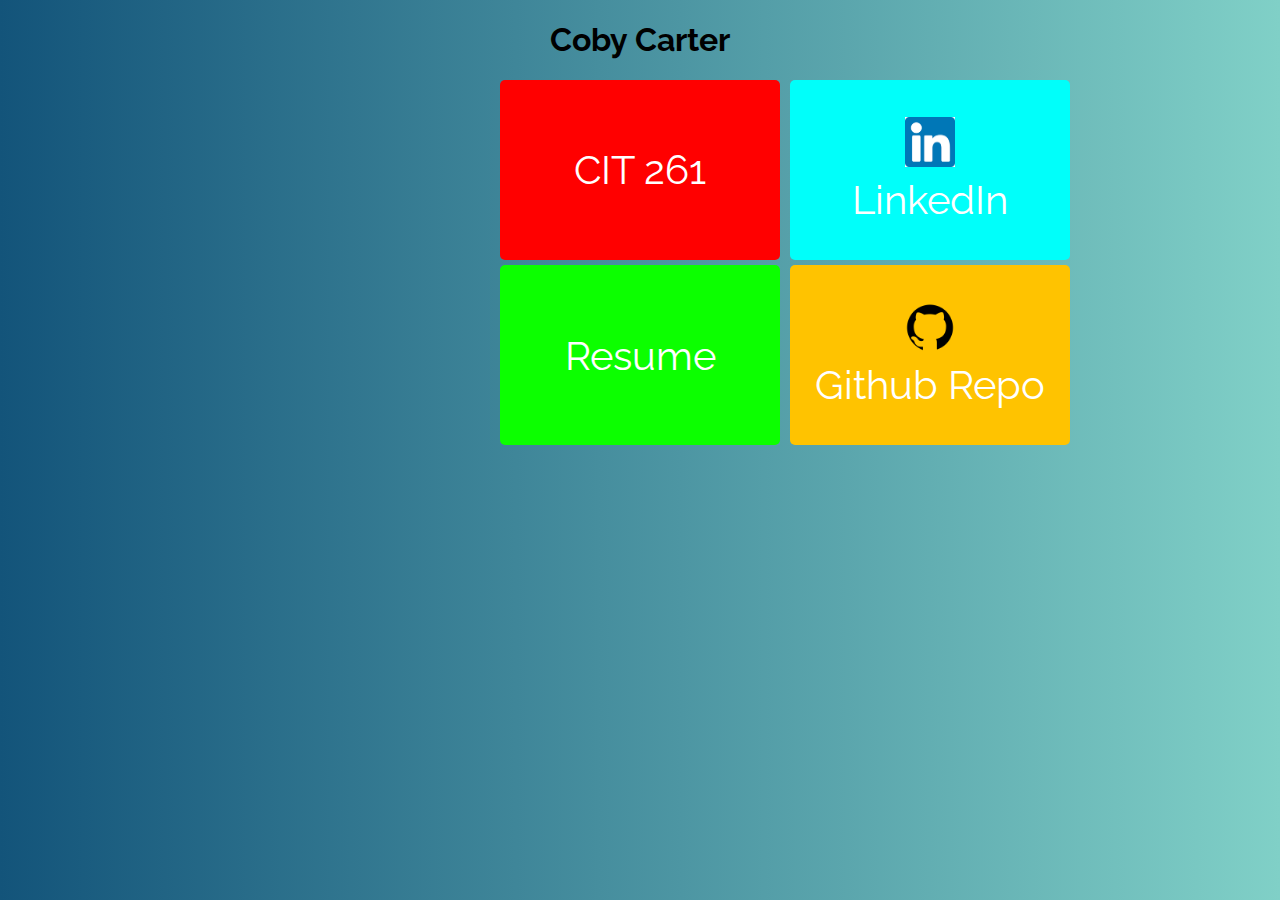
==== index.html @ 617b4255 "Initial Upload" ====
<!DOCTYPE html>
<html lang="en-us">
<meta charset="utf-8">
<meta name="viewport" content="width=device-width, initial-scale=1.0">
<meta name="description" content="Final Project">
<title>Coby Carter</title>
<link rel="stylesheet" href="/styles/main.css?ver=100">
<link rel="stylesheet" href="/styles/normalize.css">
<link href="https://fonts.googleapis.com/css?family=Raleway" rel="stylesheet">
<script src="scripts/hamburger.js"></script>
<body>
    <h1>Coby Carter</h1>
    <div class="section2">
        <a href="/cit261" target="_blank"><button class="button1">CIT 261</button></a>
        <a href="https://www.linkedin.com/in/coby-carter/" target="_blank"><button class="button2"><img src="images/linkedinicon.png" width="50px" height="50px" alt="linkedin"><br>LinkedIn</button></a>
    </div>
    <div class="section2">
        <button class="button3">Resume</button>
        <button class="button4"><img src="images/githubicon.png" width="50px" height="50px" alt="github"><br>Github Repo</button>
    </div>
<script src="scripts/currentdate.js"></script>
<script src="scripts/include.js"></script>
<script>includeHTML();</script>
<script src="scripts/wayfinder.js"></script>
</body>
</html>
---- styles/main.css ----
header, nav, main, footer, ul, li 
{
    max-width: 100%;
    font-family: 'Raleway', sans-serif; 
}

h1, h2, p, a, button
{
        font-family: 'Raleway', sans-serif;
}

body {
    background-image: linear-gradient(90deg, #13547a, #80d0c7);
}

button {
    border-radius: 5px;
    border: none;
    color: white;
    text-align: center;
    cursor: pointer;
    width: 280px;
    height: 180px;
}
.button1 {
    background-color: #ff0000;
    font-size: 40px;
    position: absolute;
    left: 500px;
}

.button2 {
    background-color: #00fffa;
    font-size: 40px;
    position: absolute;
    left: 790px;
}

.button3 {
  background-color: #0cff00;
    font-size: 40px;
  position: absolute;
  left: 500px;
  top: 265px;
}

.button4 {
  background-color: #ffc300;
    font-size: 40px;
  position: absolute;
  left: 790px;
  top: 265px;
}

.button1:hover {
  background-color: #ea0000;
  box-shadow: 0 4px 8px 0 rgba(0, 0, 0, 0.2), 0 6px 20px 0 rgba(0, 0, 0, 0.19);
}

.button2:hover {
  background-color: #00ede8;
  box-shadow: 0 4px 8px 0 rgba(0, 0, 0, 0.2), 0 6px 20px 0 rgba(0, 0, 0, 0.19);
}

.button3:hover {
  background-color: #0ae200;
  box-shadow: 0 4px 8px 0 rgba(0, 0, 0, 0.2), 0 6px 20px 0 rgba(0, 0, 0, 0.19);
}

.button4:hover {
  background-color: #e0ab00;
  box-shadow: 0 4px 8px 0 rgba(0, 0, 0, 0.2), 0 6px 20px 0 rgba(0, 0, 0, 0.19);
}

h1{
    text-align: center;
}
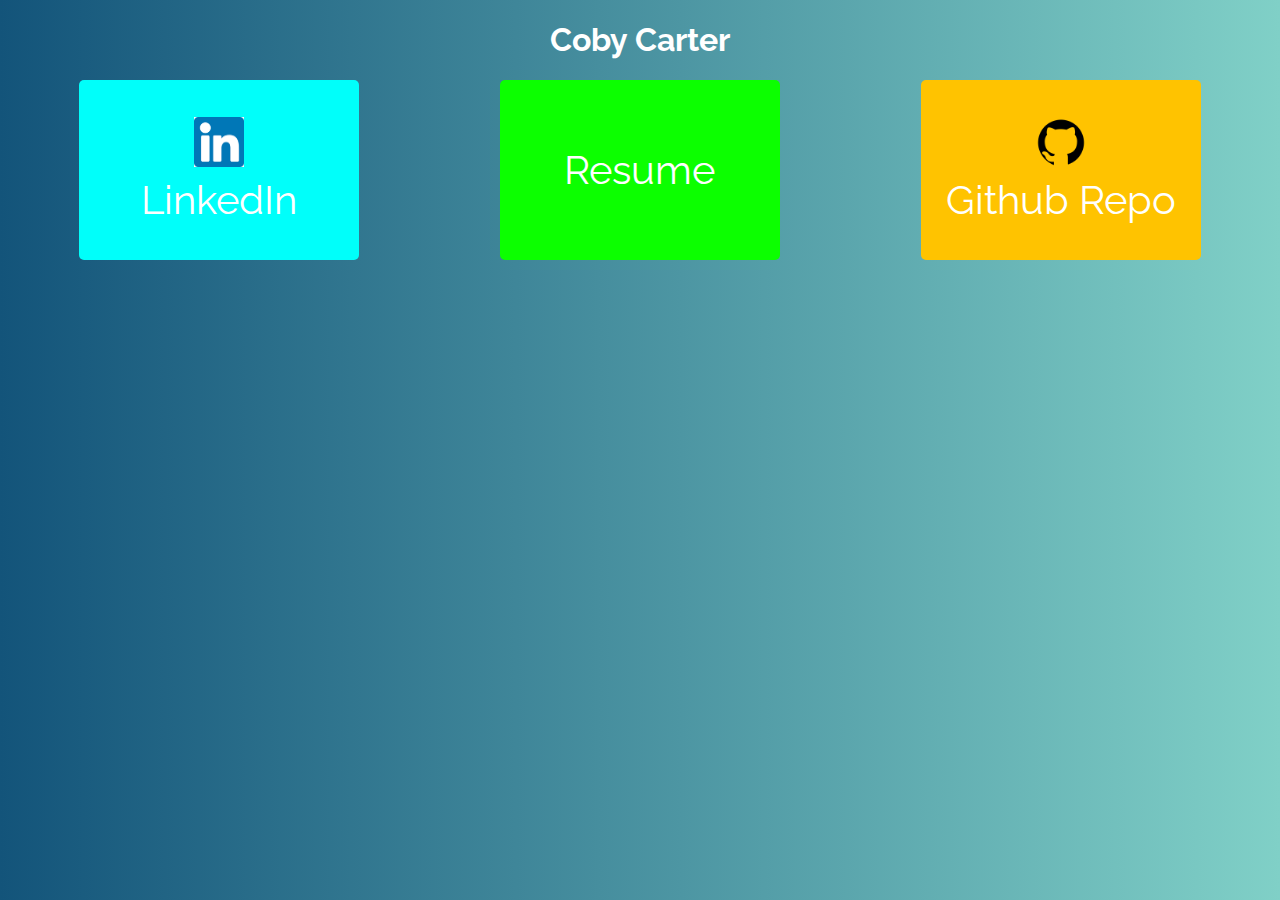
==== commit c8930079: "Index.html fixes and main.css fixes" ====
--- a/index.html
+++ b/index.html
@@ -2,25 +2,16 @@
 <html lang="en-us">
 <meta charset="utf-8">
 <meta name="viewport" content="width=device-width, initial-scale=1.0">
-<meta name="description" content="Final Project">
+<meta name="description" content="Coby Carter's Website">
 <title>Coby Carter</title>
-<link rel="stylesheet" href="/styles/main.css?ver=100">
-<link rel="stylesheet" href="/styles/normalize.css">
+<link rel="stylesheet" href="styles/main.css">
 <link href="https://fonts.googleapis.com/css?family=Raleway" rel="stylesheet">
-<script src="scripts/hamburger.js"></script>
 <body>
     <h1>Coby Carter</h1>
-    <div class="section2">
-        <a href="/cit261" target="_blank"><button class="button1">CIT 261</button></a>
+    <div class="section1">
         <a href="https://www.linkedin.com/in/coby-carter/" target="_blank"><button class="button2"><img src="images/linkedinicon.png" width="50px" height="50px" alt="linkedin"><br>LinkedIn</button></a>
+        <a href="https://drive.google.com/file/d/1OjM8t5ICWpZq74RFTeEJc1R1qQ0iSZxL/view?usp=sharing"><button class="button3">Resume</button></a>
+        <a href="https://github.com/jaykeblakk/Work-Projects"><button class="button4"><img src="images/githubicon.png" width="50px" height="50px" alt="github"><br>Github Repo</button></a>
     </div>
-    <div class="section2">
-        <button class="button3">Resume</button>
-        <button class="button4"><img src="images/githubicon.png" width="50px" height="50px" alt="github"><br>Github Repo</button>
-    </div>
-<script src="scripts/currentdate.js"></script>
-<script src="scripts/include.js"></script>
-<script>includeHTML();</script>
-<script src="scripts/wayfinder.js"></script>
 </body>
 </html>--- a/styles/main.css
+++ b/styles/main.css
@@ -1,16 +1,24 @@
 header, nav, main, footer, ul, li 
 {
     max-width: 100%;
-    font-family: 'Raleway', sans-serif; 
+    font-family: 'Raleway', sans-serif;
 }
 
 h1, h2, p, a, button
 {
-        font-family: 'Raleway', sans-serif;
+    font-family: 'Raleway', sans-serif;
+    text-align: center;
+    color: white;
 }
 
 body {
     background-image: linear-gradient(90deg, #13547a, #80d0c7);
+    text-align: center;
+}
+
+.section1 {
+    display: grid;
+    grid-template-columns: auto auto auto;
 }
 
 button {
@@ -21,35 +29,27 @@
     cursor: pointer;
     width: 280px;
     height: 180px;
+    padding: 0;
+    margin: auto;
 }
 .button1 {
     background-color: #ff0000;
     font-size: 40px;
-    position: absolute;
-    left: 500px;
 }
 
 .button2 {
     background-color: #00fffa;
     font-size: 40px;
-    position: absolute;
-    left: 790px;
 }
 
 .button3 {
   background-color: #0cff00;
     font-size: 40px;
-  position: absolute;
-  left: 500px;
-  top: 265px;
 }
 
 .button4 {
   background-color: #ffc300;
     font-size: 40px;
-  position: absolute;
-  left: 790px;
-  top: 265px;
 }
 
 .button1:hover {
@@ -74,4 +74,8 @@
 
 h1{
     text-align: center;
+}
+
+*{
+   box-sizing: border-box;
 }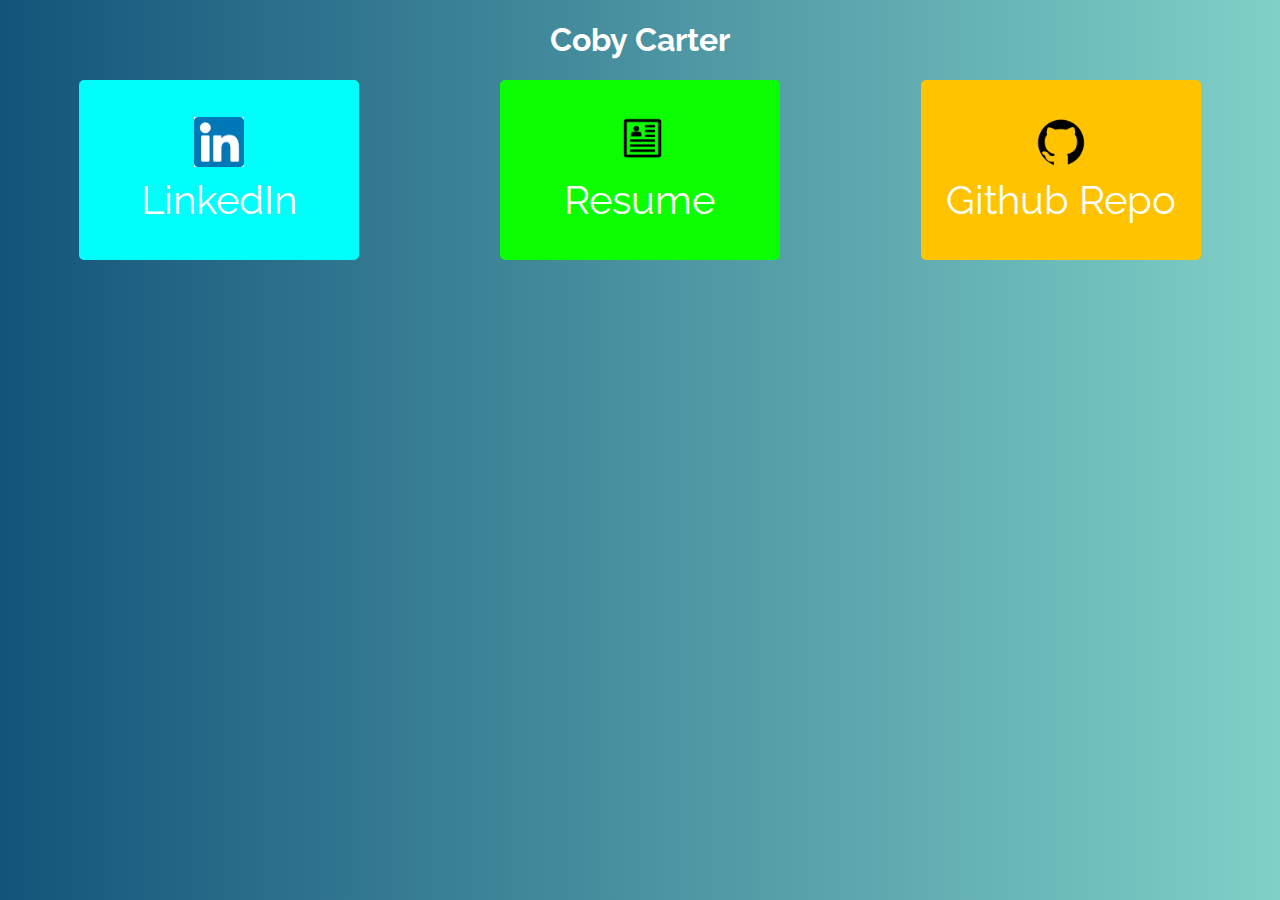
==== commit dca2c898: "Add Resume Icon" ====
--- a/index.html
+++ b/index.html
@@ -10,7 +10,7 @@
     <h1>Coby Carter</h1>
     <div class="section1">
         <a href="https://www.linkedin.com/in/coby-carter/" target="_blank"><button class="button2"><img src="images/linkedinicon.png" width="50px" height="50px" alt="linkedin"><br>LinkedIn</button></a>
-        <a href="https://drive.google.com/file/d/1OjM8t5ICWpZq74RFTeEJc1R1qQ0iSZxL/view?usp=sharing"><button class="button3">Resume</button></a>
+        <a href="https://drive.google.com/file/d/1OjM8t5ICWpZq74RFTeEJc1R1qQ0iSZxL/view?usp=sharing"><button class="button3"><img src="images/resumeicon.png" width="50px" height="50px"><br>Resume</button></a>
         <a href="https://github.com/jaykeblakk/Work-Projects"><button class="button4"><img src="images/githubicon.png" width="50px" height="50px" alt="github"><br>Github Repo</button></a>
     </div>
 </body>
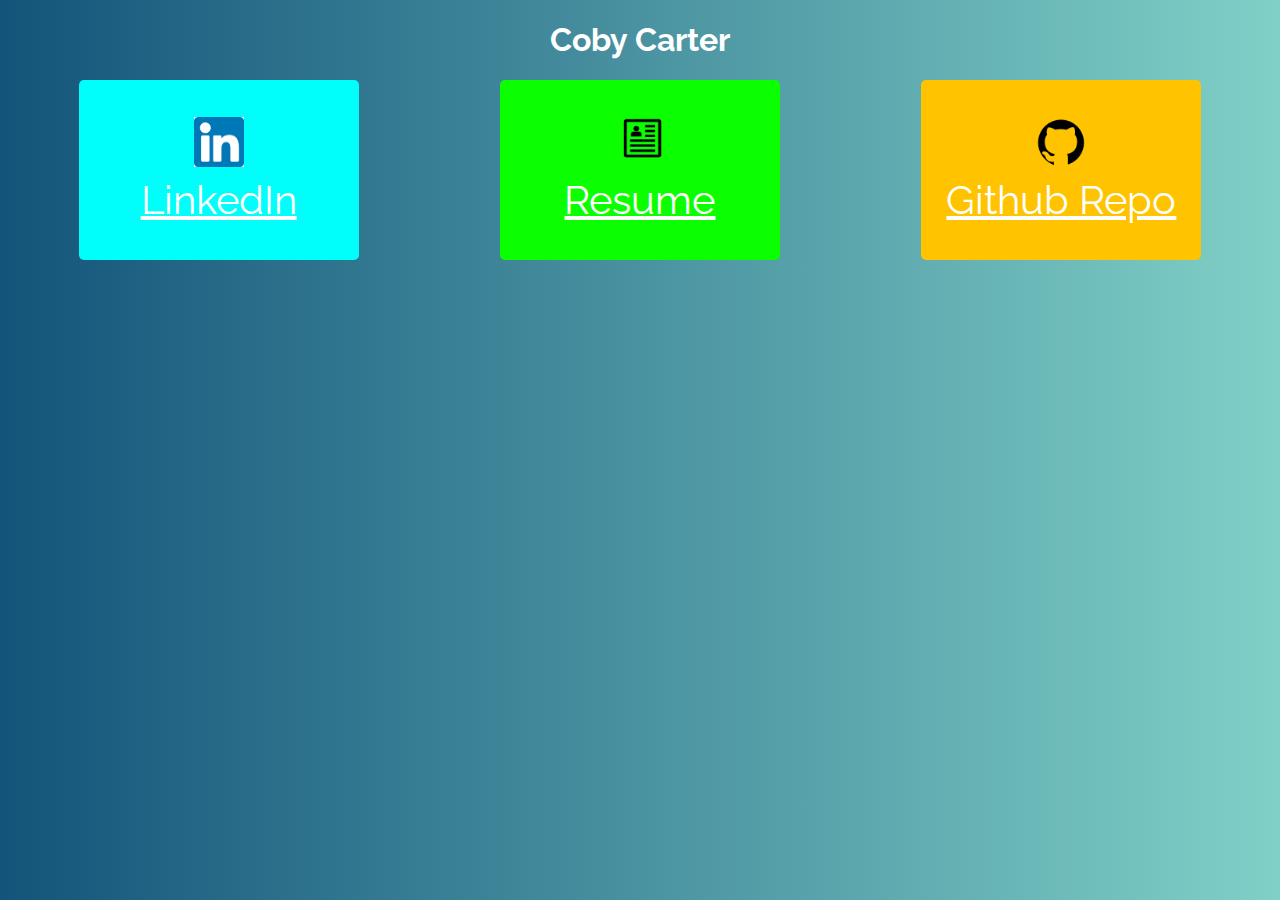
==== commit f8215e28: "Fix buttons" ====
--- a/index.html
+++ b/index.html
@@ -9,9 +9,9 @@
 <body>
     <h1>Coby Carter</h1>
     <div class="section1">
-        <a href="https://www.linkedin.com/in/coby-carter/" target="_blank"><button class="button2"><img src="images/linkedinicon.png" width="50px" height="50px" alt="linkedin"><br>LinkedIn</button></a>
-        <a href="https://drive.google.com/file/d/1OjM8t5ICWpZq74RFTeEJc1R1qQ0iSZxL/view?usp=sharing"><button class="button3"><img src="images/resumeicon.png" width="50px" height="50px"><br>Resume</button></a>
-        <a href="https://github.com/jaykeblakk/Work-Projects"><button class="button4"><img src="images/githubicon.png" width="50px" height="50px" alt="github"><br>Github Repo</button></a>
+        <button class="button2"><a href="https://www.linkedin.com/in/coby-carter/" target="_blank"><img src="images/linkedinicon.png" width="50px" height="50px" alt="linkedin"><br>LinkedIn</a></button>
+        <button class="button3"><a href="https://drive.google.com/file/d/1OjM8t5ICWpZq74RFTeEJc1R1qQ0iSZxL/view?usp=sharing" target="_blank"><img src="images/resumeicon.png" width="50px" height="50px"><br>Resume</a></button>
+        <button class="button4"><a href="https://github.com/jaykeblakk/Work-Projects" target="_blank"><img src="images/githubicon.png" width="50px" height="50px" alt="github"><br>Github Repo</a></button>
     </div>
 </body>
-</html>+</html>
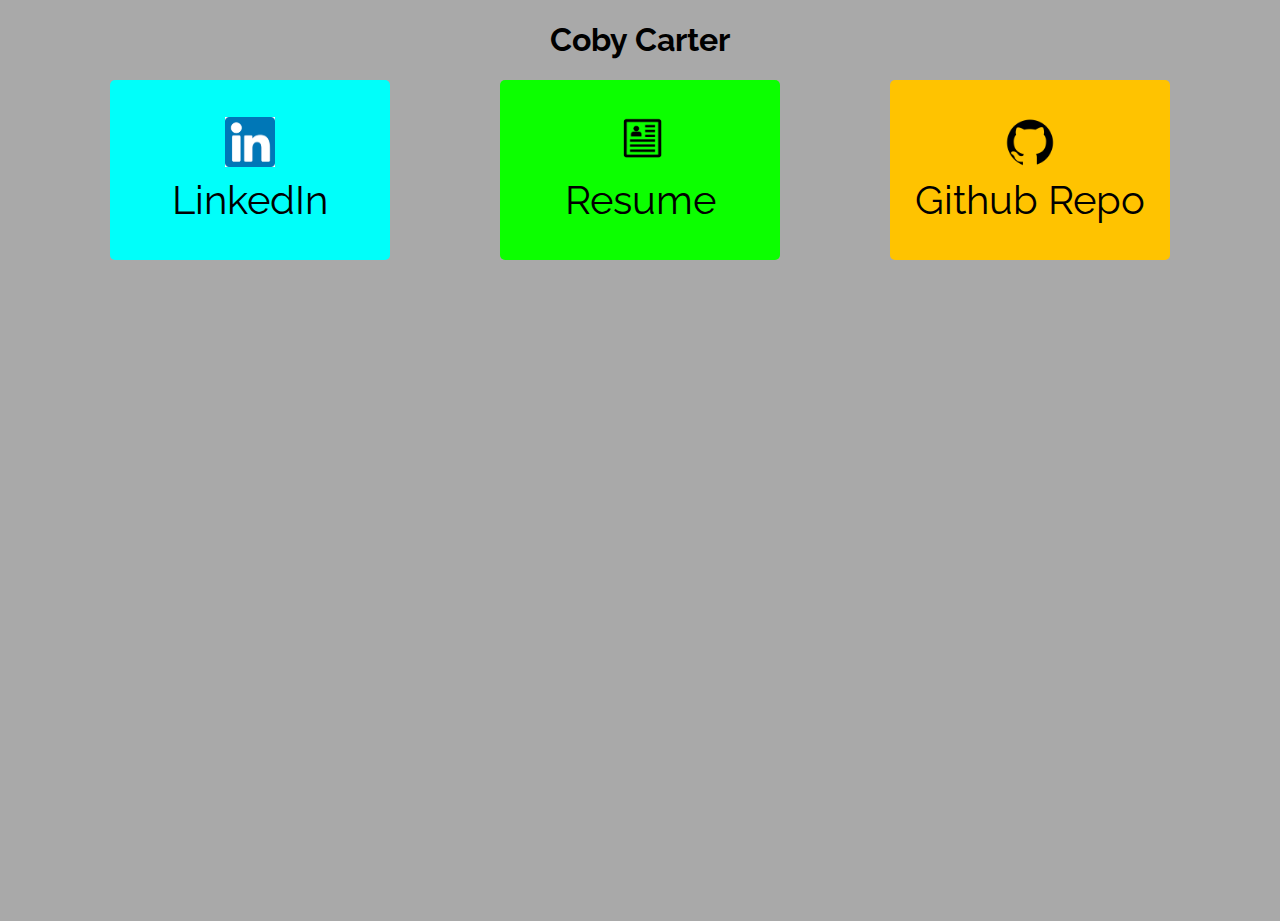
==== commit a58e9d29: "Flexbox" ====
--- a/index.html
+++ b/index.html
@@ -6,12 +6,12 @@
 <title>Coby Carter</title>
 <link rel="stylesheet" href="styles/main.css">
 <link href="https://fonts.googleapis.com/css?family=Raleway" rel="stylesheet">
+<h1>Coby Carter</h1>
 <body>
-    <h1>Coby Carter</h1>
-    <div class="section1">
+    <div class="flexbox-container">
         <button class="button2"><a href="https://www.linkedin.com/in/coby-carter/" target="_blank"><img src="images/linkedinicon.png" width="50px" height="50px" alt="linkedin"><br>LinkedIn</a></button>
-        <button class="button3"><a href="https://drive.google.com/file/d/1OjM8t5ICWpZq74RFTeEJc1R1qQ0iSZxL/view?usp=sharing" target="_blank"><img src="images/resumeicon.png" width="50px" height="50px"><br>Resume</a></button>
-        <button class="button4"><a href="https://github.com/jaykeblakk/Work-Projects" target="_blank"><img src="images/githubicon.png" width="50px" height="50px" alt="github"><br>Github Repo</a></button>
+        <button class="button3"><a href="https://drive.google.com/file/d/1OjM8t5ICWpZq74RFTeEJc1R1qQ0iSZxL/view?usp=sharing"><img src="images/resumeicon.png" width="50px" height="50px"><br>Resume</a></button>
+        <button class="button4"><a href="https://github.com/jaykeblakk/Work-Projects"><img src="images/githubicon.png" width="50px" height="50px" alt="github"><br>Github Repo</a></button>
     </div>
 </body>
 </html>
--- a/styles/main.css
+++ b/styles/main.css
@@ -1,6 +1,23 @@
+html {
+    font-size: 100%;
+    box-sizing: border-box;
+    font-family: 'Raleway, sans-serif'
+}
+
+*,*::before, *::after {
+    box-sizing: inherit;
+}
+
+body
+{
+    margin: 0 auto;
+    padding: 0;
+    min-height: 100vh;
+    background-color: darkgray;
+}
+
 header, nav, main, footer, ul, li 
 {
-    max-width: 100%;
     font-family: 'Raleway', sans-serif;
 }
 
@@ -8,17 +25,18 @@
 {
     font-family: 'Raleway', sans-serif;
     text-align: center;
-    color: white;
+    color: black;
 }
 
-body {
-    background-image: linear-gradient(90deg, #13547a, #80d0c7);
-    text-align: center;
+a
+{
+    text-decoration: none;
 }
 
-.section1 {
-    display: grid;
-    grid-template-columns: auto auto auto;
+.flexbox-container
+{
+    display: flex;
+    justify-content: space-evenly;
 }
 
 button {
@@ -29,9 +47,12 @@
     cursor: pointer;
     width: 280px;
     height: 180px;
-    padding: 0;
-    margin: auto;
 }
+
+button:hover {
+    box-shadow: 0 4px 8px 0 rgba(0, 0, 0, 0.2), 0 6px 20px 0 rgba(0, 0, 0, 0.19);
+}
+
 .button1 {
     background-color: #ff0000;
     font-size: 40px;
@@ -54,28 +75,31 @@
 
 .button1:hover {
   background-color: #ea0000;
-  box-shadow: 0 4px 8px 0 rgba(0, 0, 0, 0.2), 0 6px 20px 0 rgba(0, 0, 0, 0.19);
 }
 
 .button2:hover {
   background-color: #00ede8;
-  box-shadow: 0 4px 8px 0 rgba(0, 0, 0, 0.2), 0 6px 20px 0 rgba(0, 0, 0, 0.19);
 }
 
 .button3:hover {
   background-color: #0ae200;
-  box-shadow: 0 4px 8px 0 rgba(0, 0, 0, 0.2), 0 6px 20px 0 rgba(0, 0, 0, 0.19);
 }
 
 .button4:hover {
   background-color: #e0ab00;
-  box-shadow: 0 4px 8px 0 rgba(0, 0, 0, 0.2), 0 6px 20px 0 rgba(0, 0, 0, 0.19);
 }
 
 h1{
     text-align: center;
 }
 
-*{
-   box-sizing: border-box;
-}+@media only screen and (max-width: 620px) {
+  /* For mobile phones: */
+    .flexbox-container{
+        flex-direction: column;
+        align-items: center;
+        gap: 10px;
+    }
+    
+    
+}
